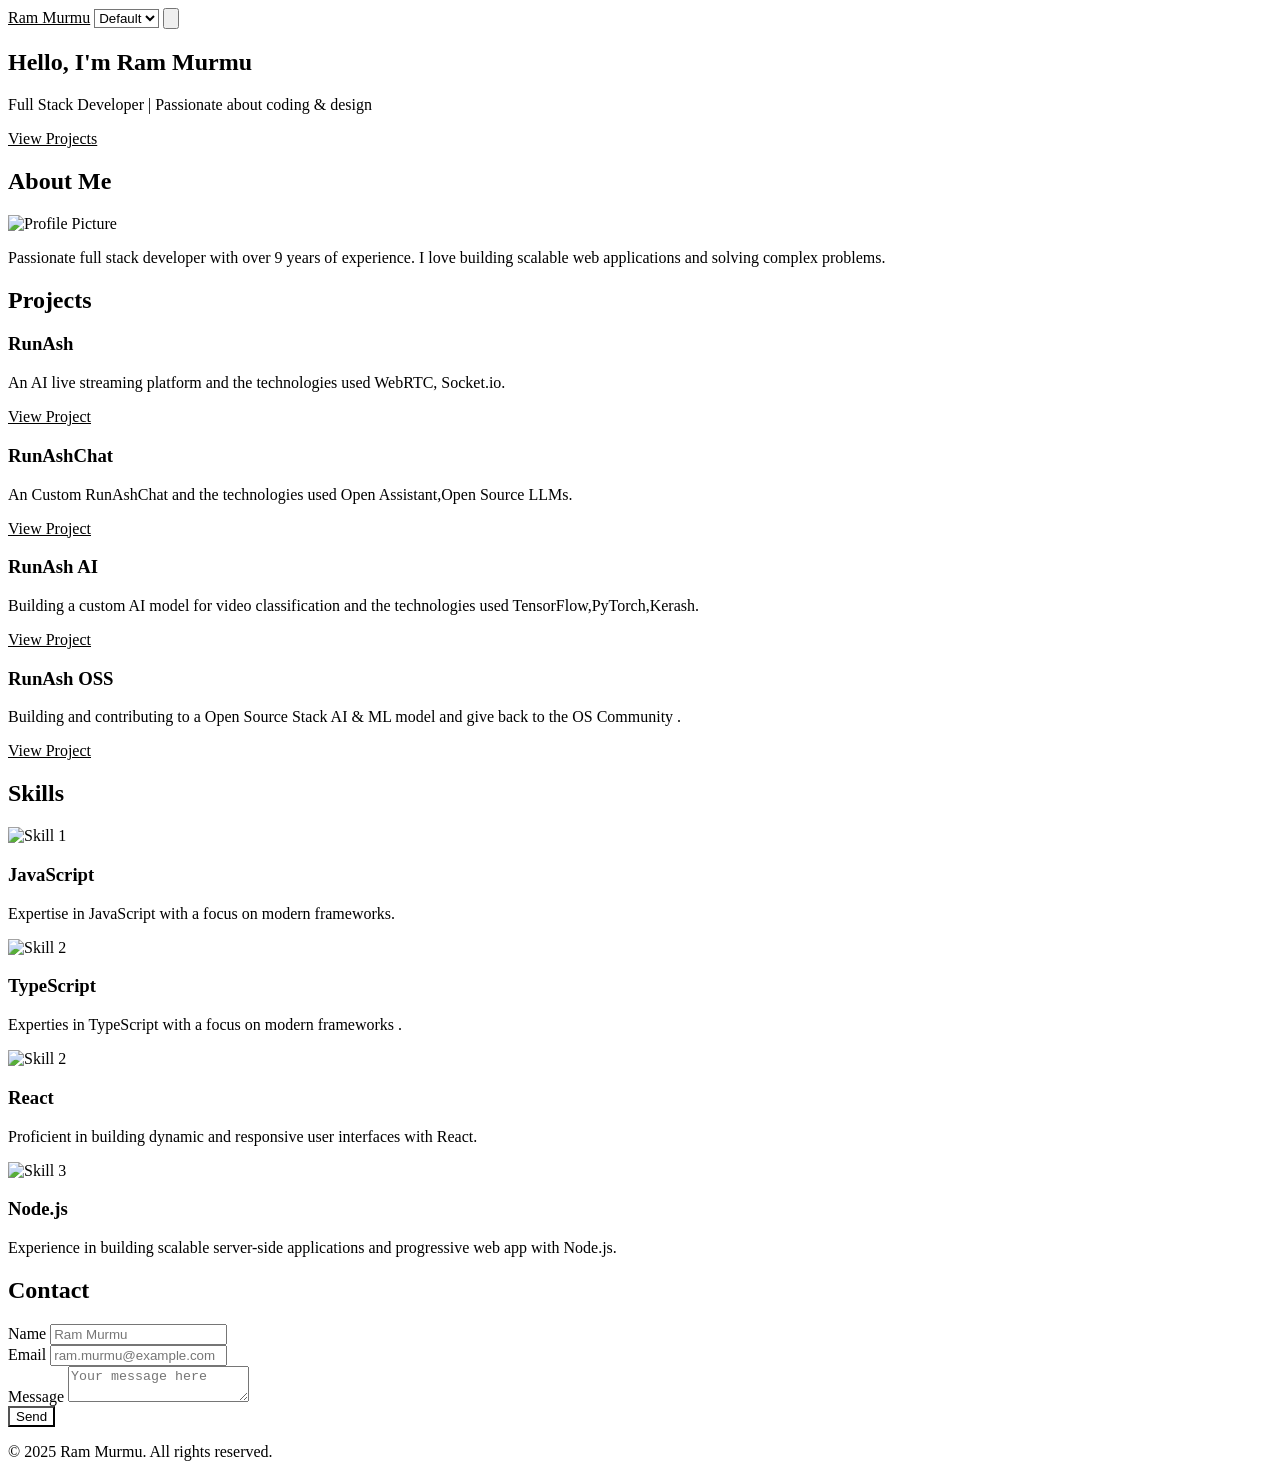
==== index.html @ b4e27adc "Fix HTML script entrypoints and remove dead references" ====
<!DOCTYPE html>
<html lang="en">
<head>
    <meta charset="UTF-8">
    <meta name="viewport" content="width=device-width, initial-scale=1.0">
    <title>Personal Portfolio</title>
    <script src="https://cdn.tailwindcss.com"></script>
    <link rel="stylesheet" href="https://cdn.jsdelivr.net/npm/tailwindcss@2.2.19/dist/tailwind.min.css">
    <link href="styles.css" rel="stylesheet">
    <style>
        .hidden {
            display: none;
        }
    </style>
    
<!-- Global site tag (gtag.js) - Google Analytics -->
    <script async src="https://www.googletagmanager.com/gtag/js?id=UA-XXXXXXXXX-X"></script>
    <script>
      window.dataLayer = window.dataLayer || [];
      function gtag(){dataLayer.push(arguments);}
      gtag('js', new Date());

      gtag('config', 'UA-XXXXXXXXX-X');
    </script>
    
    <!-- Structured Data -->
    <script type="application/ld+json">
      {
        "@context": "https://schema.org",
        "@type": "WebSite",
        "url": "http://www.github.com/rammurmu/rammurmu.io",
        "name": "rammurmu.io",
        "author": {
          "@type": "Person",
          "name": "rammurmu"
        },
        "description": "Welcome to rammurmu.io, the personal website of rammurmu, a passionate web developer.",
        "publisher": {
          "@type": "Organization",
          "name": "rammurmu.io"
        }
      }
    </script>
    <!-- Hotjar Tracking Code -->
    <script>
      (function(h,o,t,j,a,r){
          h.hj=h.hj||function(){(h.hj.q=h.hj.q||[]).push(arguments)};
          h._hjSettings={hjid:YOUR_HOTJAR_ID,hjsv:6};
          a=o.getElementsByTagName('head')[0];
          r=o.createElement('script');r.async=1;
          r.src=t+h._hjSettings.hjid+j+h._hjSettings.hjsv;
          a.appendChild(r);
      })(window,document,'https://static.hotjar.com/c/hotjar-','.js?sv=');
    </script>
    <style>
        /* Default Theme */
        [data-theme="default"] {
            --bg-color: #f1f5f9;
            --text-color: #1f2937;
            --primary-color: #3b82f6;
            --secondary-color: #6b7280;
        }
        /* White Theme */
        [data-theme="white"] {
            --bg-color: #ffffff;
            --text-color: #000000;
            --primary-color: #3b82f6;
            --secondary-color: #6b7280;
        }
        /* Dark Theme */
        [data-theme="dark"] {
            --bg-color: #1f2937;
            --text-color: #ffffff;
            --primary-color: #6366f1;
            --secondary-color: #9ca3af;
        }
        /* Apply custom CSS variables */
        body {
            background-color: var(--bg-color);
            color: var(--text-color);
        }
        a {
            color: var(--primary-color);
        }
        a:hover {
            color: var(--secondary-color);
        }
        .bg-white {
            background-color: var(--bg-color);
        }
        .text-gray-800 {
            color: var(--text-color);
        }
        .bg-blue-500 {
            background-color: var(--primary-color);
        }
        .bg-blue-700 {
            background-color: var(--secondary-color);
        }
        .text-blue-500 {
            color: var(--primary-color);
        }
        .text-blue-700 {
            color: var(--secondary-color);
        }
    </style>
    <style>
        .typewriter p {
            overflow: hidden; 
            border-right: .15em solid orange; 
            white-space: nowrap; 
            margin: 0 auto; 
            letter-spacing: .15em; 
            animation: typing 3.5s steps(40, end), blink-caret .75s step-end infinite;
        }

        @keyframes typing {
            from { width: 0 }
            to { width: 100% }
        }

        @keyframes blink-caret {
            from, to { border-color: transparent }
            50% { border-color: transparent; }
        }

        
    </style>
</head>
<body class="bg-gray-100 ">

    <!-- Navbar -->
    <nav class="bg-white shadow-md">
        <div class="container mx-auto px-6 py-3 flex justify-between items-center">
            <a href="#" class="text-gray-800 text-lg font-bold">Ram Murmu</a>
            <div class="hidden md:flex space-x-6">
                <a href="#about" class="text-gray-800 hover:text-gray-500">About</a>
                <a href="#projects" class="text-gray-800 hover:text-gray-500">Projects</a>
                <a href="skills.html" class="text-gray-800 hover:text-gray-500">Skills</a>
                <a href="experience.html" class="text-gray-800 hover:text-gray-500">Experience</a>
                <a href="#contact" class="text-gray-800 hover:text-gray-500">Contact</a>
                <div class="mb-0 flex justify-center">
                <input id="searchInput" type="text" placeholder="Search projects..." class="shadow appearance-none border rounded w-0 md:w-1/2 py-2 px-3 text-gray-700 leading-tight focus:outline-none focus:shadow-outline">
                </div>
            
            </div>
            <!-- Theme Toggle -->
            <select id="theme-toggle" class="md:hidden text-gray-800 focus:outline-none bg-white border rounded px-2 py-1">
                <option value="default">Default</option>
                <option value="white">White</option>
                <option value="dark">Dark</option>
            </select>
            <!-- Mobile Menu Button -->
            <button id="mobile-menu-button" class="md:hidden text-gray-800 focus:outline-none">
                <svg class="h-6 w-6 fill-current" viewBox="0 0 24 24">
                    <path fill-rule="evenodd" d="M4 5a1 1 0 011-1h14a1 1 0 110 2H5a1 1 0 01-1-1zm0 6a1 1 0 011-1h14a1 1 0 110 2H5a1 1 0 01-1-1zm0 6a1 1 0 011-1h14a1 1 0 110 2H5a1 1 0 01-1-1z" clip-rule="evenodd"></path>
                </svg>
            </button>
        </div>
        <!-- Mobile Menu -->
        <div id="mobile-menu" class="md:hidden hidden flex flex-col items-center space-y-4 mt-4">
            <a href="#about" class="text-gray-800 hover:text-gray-500">About</a>
            <a href="#projects" class="text-gray-800 hover:text-gray-500">Projects</a>
            <a href="skills.html" class="text-gray-800 hover:text-gray-500">Skills</a>
            <a href="experience.html" class="text-gray-800 hover:text-gray-500">Experience</a>
            <a href="#contact" class="text-gray-800 hover:text-gray-500">Contact</a>
        
        <!-- Search Toggle -->
        <div class="mb-0 flex justify-center">
                <input id="searchInput" type="text" placeholder="Search projects..." class="shadow appearance-none border rounded w-0 md:w-1/2 py-2 px-3 text-gray-700 leading-tight focus:outline-none focus:shadow-outline">
        </div>
        </div>
    </nav>
    

    <!-- Hero Section -->
    <section class="bg-hero bg-cover bg-center h-screen flex items-center justify-center text-gray-500" style="background-image: url('');">
        <div class="text-center">
            <h1 class="text-5xl font-bold mb-4">Hello, I'm Ram Murmu</h1>
            <p class="text-xl mb-8">Full Stack Developer | Passionate about coding & design</p>
            <a href="#projects" class="bg-blue-500 hover:bg-blue-700 text-white font-bold py-2 px-4 rounded">View Projects</a>
        </div>
    </section>

    <!-- About Me Section -->
    <section id="about" class="py-20">
        <div class="container mx-auto px-6">
            <h2 class="text-3xl font-bold text-center mb-10">About Me</h2>
            <div class="flex flex-wrap justify-center">
                <div class="w-full md:w-1/2 lg:w-1/3 p-6">
                    <img src="src/rammurmu.jpg" alt="Profile Picture" class="rounded-full mx-auto mb-4">
                    <p class="text-gray-800 text-center">Passionate full stack developer with over 9 years of experience. I love building scalable web applications and solving complex problems.</p>
                </div>
            </div>
        </div>
        
    </section>

    <!-- Projects Section -->
    <section id="projects" class="bg-gray-200 py-20">
        <div class="container mx-auto px-6">
            <h2 class="text-3xl font-bold text-center mb-10">Projects</h2>
            <div class="flex flex-wrap justify-center">
                <div class="w-full md:w-1/2 lg:w-1/3 p-6">
                    <div class="bg-white rounded-lg shadow-lg p-6">
                        <h3 class="text-xl font-bold mb-4">RunAsh</h3>
                        <p class="text-gray-800 mb-4">An AI live streaming platform  and the technologies used WebRTC, Socket.io.</p>
                        <a href="https://github.com/rammurmu/runash.in" class="bg-blue-500 hover:bg-blue-700 text-white font-bold py-2 px-4 rounded">View Project</a>
                    </div>
                </div>
                <div class="w-full md:w-1/2 lg:w-1/3 p-6">
                    <div class="bg-white rounded-lg shadow-lg p-6">
                        <h3 class="text-xl font-bold mb-4">RunAshChat</h3>
                        <p class="text-gray-800 mb-4">An Custom RunAshChat and the technologies used Open Assistant,Open Source LLMs.</p>
                        <a href="https://github.com/rammurmu/runashchat" class="bg-blue-500 hover:bg-blue-700 text-white font-bold py-2 px-4 rounded">View Project</a>
                    </div>
                </div>
                <div class="w-full md:w-1/2 lg:w-1/3 p-6">
                    <div class="bg-white rounded-lg shadow-lg p-6">
                        <h3 class="text-xl font-bold mb-4">RunAsh AI</h3>
                        <p class="text-gray-800 mb-4">Building a custom AI model for video classification and the technologies used TensorFlow,PyTorch,Kerash.</p>
                        <a href="https://github.com/rammurmu/runash.ai" class="bg-blue-500 hover:bg-blue-700 text-white font-bold py-2 px-4 rounded">View Project</a>
                    </div>
                </div>
                <div class="w-full md:w-1/2 lg:w-1/3 p-6">
                    <div class="bg-white rounded-lg shadow-lg p-6">
                        <h3 class="text-xl font-bold mb-4">RunAsh OSS</h3>
                        <p class="text-gray-800 mb-4">Building and contributing to a Open Source Stack AI & ML model and give back to the OS Community .</p>
                        <a href="https://github.com/rammurmu/runash-oss" class="bg-blue-500 hover:bg-blue-700 text-white font-bold py-2 px-4 rounded">View Project</a>
                    </div>
                 </div>
            </div>
        </div>
        
        
    </section>

    <!-- Skills Section -->
    <section id="skills" class="py-20">
        <div class="container mx-auto px-6">
            <h2 class="text-3xl font-bold text-center mb-10">Skills</h2>
            <div class="flex flex-wrap justify-center">
                <div class="w-full md:w-1/2 lg:w-1/3 p-6">
                    <div class="bg-white rounded-lg shadow-lg p-6 text-center">
                        <img src="src/javascript.svg" alt="Skill 1" class="mb-4">
                        <h3 class="text-xl font-bold mb-4">JavaScript</h3>
                        <p class="text-gray-800">Expertise in JavaScript with a focus on modern frameworks.</p>
                    </div>
                </div>
                <div class="w-full md:w-1/2 lg:w-1/3 p-6">
                    <div class="bg-white rounded-lg shadow-lg p-6 text-center">
                        <img src="src/typescript.svg" alt="Skill 2" class="mb-4">
                        <h3 class="text-xl font-bold mb-4">TypeScript</h3>
                        <p class="text-gray-800">Experties in TypeScript with a focus on modern frameworks .</p>
                    </div>
                </div>
                <div class="w-full md:w-1/2 lg:w-1/3 p-6">
                    <div class="bg-white rounded-lg shadow-lg p-6 text-center">
                        <img src="src/react.svg" alt="Skill 2" class="mb-4">
                        <h3 class="text-xl font-bold mb-4">React</h3>
                        <p class="text-gray-800">Proficient in building dynamic and responsive user interfaces with React.</p>
                    </div>
                </div>
                <div class="w-full md:w-1/2 lg:w-1/3 p-6">
                    <div class="bg-white rounded-lg shadow-lg p-6 text-center">
                        <img src="src/node.js.png" alt="Skill 3" class="mb-4">
                        <h3 class="text-xl font-bold mb-4">Node.js</h3>
                        <p class="text-gray-800">Experience in building scalable server-side applications and progressive web app with Node.js.</p>
                    </div>
                </div>
            </div>
        </div>
        
    </section>

    <!-- Contact Section -->
    <section id="contact" class="bg-gray-200 py-20">
        <div class="container mx-auto px-6">
            <h2 class="text-3xl font-bold text-center mb-10">Contact</h2>
            <div class="flex flex-wrap justify-center">
                <div class="w-full md:w-1/2 lg:w-1/3 p-6">
                    <form class="bg-white rounded-lg shadow-lg p-6">
                        <div class="mb-4">
                            <label class="block text-gray-700 font-bold mb-2" for="name">Name</label>
                            <input class="shadow appearance-none border rounded w-full py-2 px-3 text-gray-700 leading-tight focus:outline-none focus:shadow-outline" id="name" type="text" placeholder="Ram Murmu">
                        </div>
                        <div class="mb-4">
                            <label class="block text-gray-700 font-bold mb-2" for="email">Email</label>
                            <input class="shadow appearance-none border rounded w-full py-2 px-3 text-gray-700 leading-tight focus:outline-none focus:shadow-outline" id="email" type="email" placeholder="ram.murmu@example.com">
                        </div>
                        <div class="mb-6">
                            <label class="block text-gray-700 font-bold mb-2" for="message">Message</label>
                            <textarea class="shadow appearance-none border rounded w-full py-2 px-3 text-gray-700 leading-tight focus:outline-none focus:shadow-outline" id="message" placeholder="Your message here"></textarea>
                        </div>
                        <div class="flex items-center justify-between">
                            <button class="bg-blue-500 hover:bg-blue-700 text-white font-bold py-2 px-4 rounded focus:outline-none focus:shadow-outline" type="button">
                                Send
                            </button>
                        </div>
                    </form>
                </div>
            </div>
        </div>
    </section>

    <!-- Footer -->
    <footer class="bg-white shadow-md">
        <div class="container mx-auto px-6 py-3 text-center">
            <p class="text-gray-800">© 2025 Ram Murmu. All rights reserved.</p>
        </div>
    </footer>
    <!-- Canonical client bundle entrypoint: script.js -->
    <script src="script.js"></script>
    <script src="analytics.js"></script>
    <script>
        if ('serviceWorker' in navigator) {
            navigator.serviceWorker.register('/service-worker.js')
                .then(function(registration) {
                    console.log('Service Worker registered with scope:', registration.scope);
                }).catch(function(error) {
                    console.log('Service Worker registration failed:', error);
                });
        }
    </script>
</body>
</html>
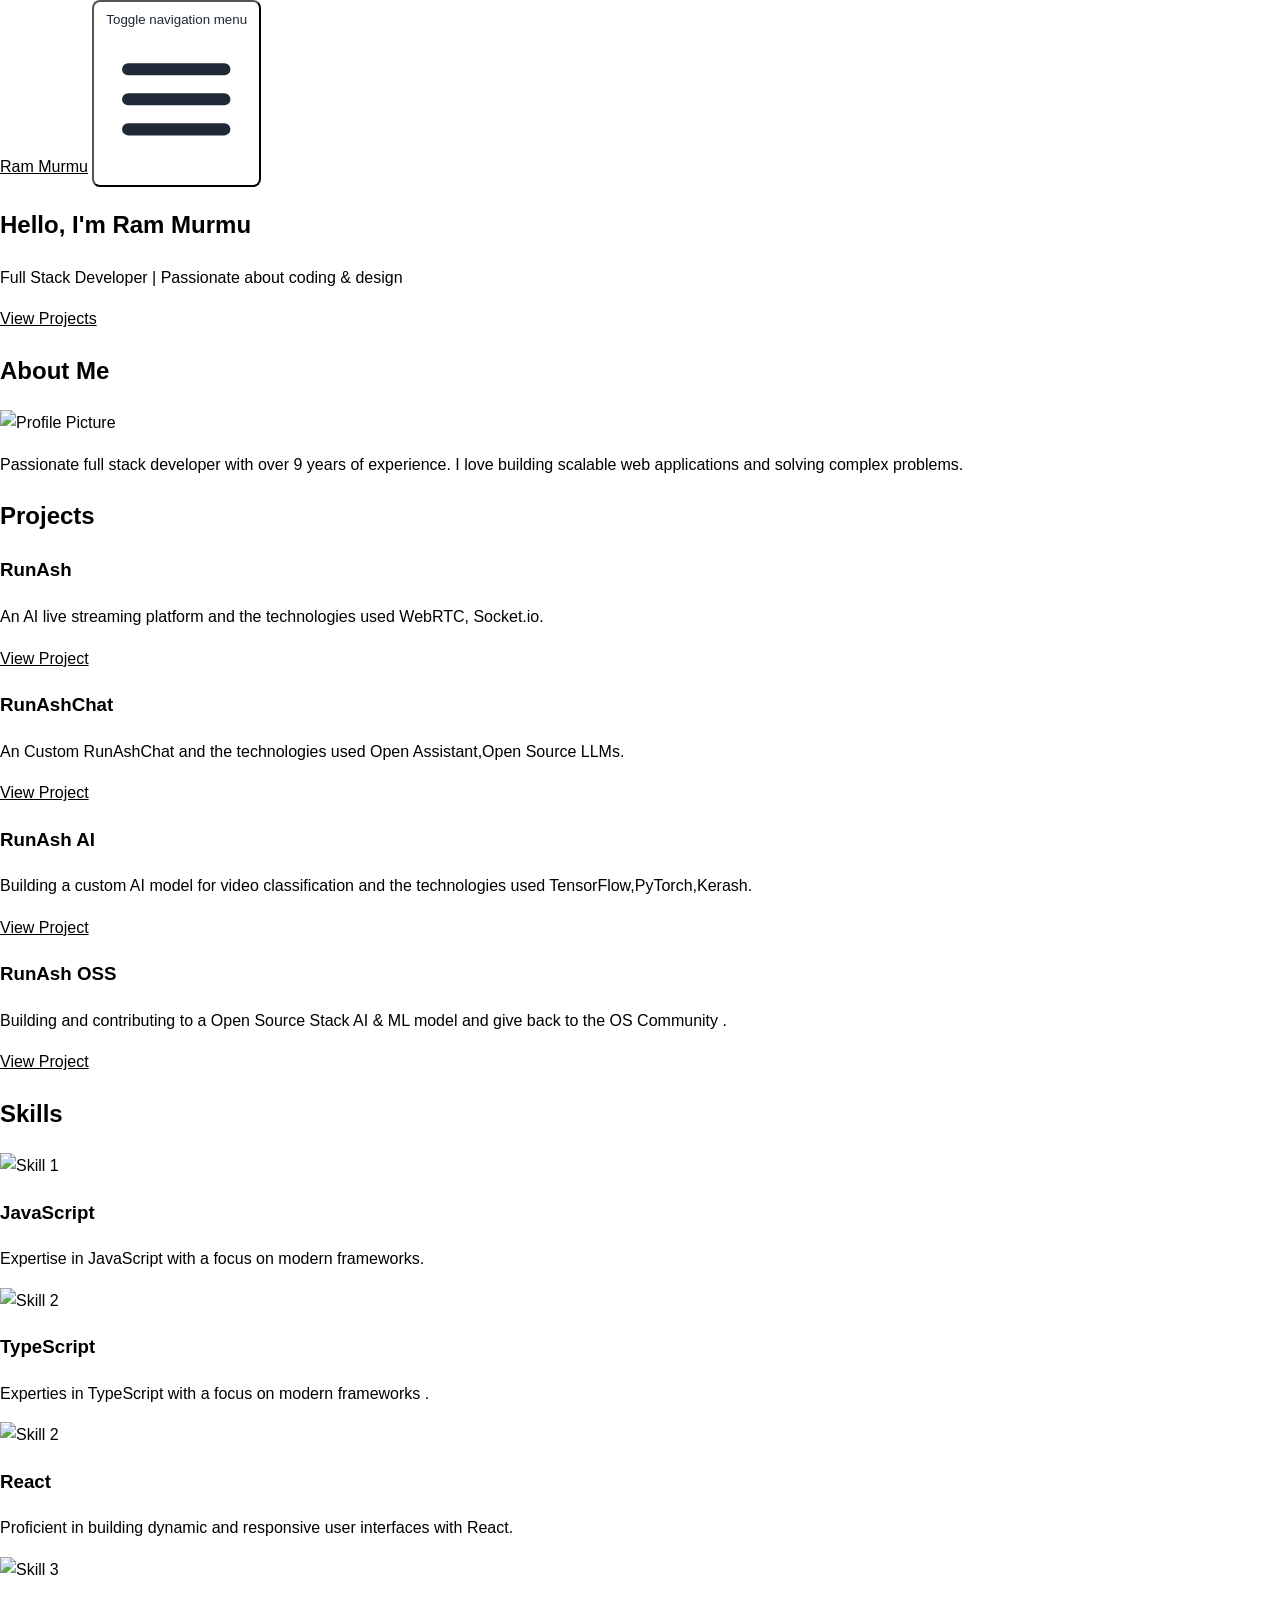
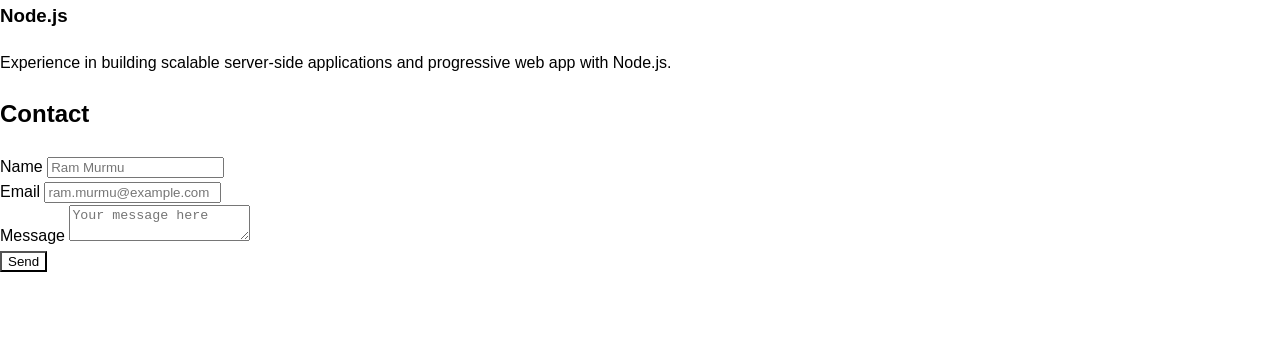
==== commit 70e8c27d: "Add reusable accessible mobile navbar pattern across pages" ====
--- a/index.html
+++ b/index.html
@@ -130,45 +130,36 @@
 <body class="bg-gray-100 ">
 
     <!-- Navbar -->
-    <nav class="bg-white shadow-md">
-        <div class="container mx-auto px-6 py-3 flex justify-between items-center">
-            <a href="#" class="text-gray-800 text-lg font-bold">Ram Murmu</a>
-            <div class="hidden md:flex space-x-6">
-                <a href="#about" class="text-gray-800 hover:text-gray-500">About</a>
-                <a href="#projects" class="text-gray-800 hover:text-gray-500">Projects</a>
-                <a href="skills.html" class="text-gray-800 hover:text-gray-500">Skills</a>
-                <a href="experience.html" class="text-gray-800 hover:text-gray-500">Experience</a>
-                <a href="#contact" class="text-gray-800 hover:text-gray-500">Contact</a>
-                <div class="mb-0 flex justify-center">
-                <input id="searchInput" type="text" placeholder="Search projects..." class="shadow appearance-none border rounded w-0 md:w-1/2 py-2 px-3 text-gray-700 leading-tight focus:outline-none focus:shadow-outline">
-                </div>
-            
-            </div>
-            <!-- Theme Toggle -->
-            <select id="theme-toggle" class="md:hidden text-gray-800 focus:outline-none bg-white border rounded px-2 py-1">
-                <option value="default">Default</option>
-                <option value="white">White</option>
-                <option value="dark">Dark</option>
-            </select>
-            <!-- Mobile Menu Button -->
-            <button id="mobile-menu-button" class="md:hidden text-gray-800 focus:outline-none">
-                <svg class="h-6 w-6 fill-current" viewBox="0 0 24 24">
-                    <path fill-rule="evenodd" d="M4 5a1 1 0 011-1h14a1 1 0 110 2H5a1 1 0 01-1-1zm0 6a1 1 0 011-1h14a1 1 0 110 2H5a1 1 0 01-1-1zm0 6a1 1 0 011-1h14a1 1 0 110 2H5a1 1 0 01-1-1z" clip-rule="evenodd"></path>
+    <nav class="bg-white shadow-md" aria-label="Primary">
+        <div class="container mx-auto px-6 py-3 flex items-center justify-between gap-4">
+            <a href="index.html" class="text-gray-800 text-lg font-bold">Ram Murmu</a>
+            <button
+                class="mobile-nav-toggle md:hidden nav-focus-ring"
+                type="button"
+                aria-expanded="false"
+                aria-controls="primary-nav-menu"
+                data-nav-toggle>
+                <span class="sr-only">Toggle navigation menu</span>
+                <svg class="h-6 w-6" viewBox="0 0 24 24" fill="none" aria-hidden="true" stroke="currentColor" stroke-width="2" stroke-linecap="round">
+                    <path d="M4 7h16M4 12h16M4 17h16"></path>
                 </svg>
             </button>
-        </div>
-        <!-- Mobile Menu -->
-        <div id="mobile-menu" class="md:hidden hidden flex flex-col items-center space-y-4 mt-4">
-            <a href="#about" class="text-gray-800 hover:text-gray-500">About</a>
-            <a href="#projects" class="text-gray-800 hover:text-gray-500">Projects</a>
-            <a href="skills.html" class="text-gray-800 hover:text-gray-500">Skills</a>
-            <a href="experience.html" class="text-gray-800 hover:text-gray-500">Experience</a>
-            <a href="#contact" class="text-gray-800 hover:text-gray-500">Contact</a>
-        
-        <!-- Search Toggle -->
-        <div class="mb-0 flex justify-center">
-                <input id="searchInput" type="text" placeholder="Search projects..." class="shadow appearance-none border rounded w-0 md:w-1/2 py-2 px-3 text-gray-700 leading-tight focus:outline-none focus:shadow-outline">
-        </div>
+            <ul class="hidden md:flex items-center space-x-2 lg:space-x-4">
+                <li><a href="#about" class="nav-link">About</a></li>
+                <li><a href="#projects" class="nav-link">Projects</a></li>
+                <li><a href="skills.html" class="nav-link">Skills</a></li>
+                <li><a href="experience.html" class="nav-link">Experience</a></li>
+                <li><a href="#contact" class="nav-link">Contact</a></li>
+            </ul>
+        </div>
+        <div id="primary-nav-menu" class="mobile-nav-panel md:hidden" data-mobile-nav hidden>
+            <ul class="px-6 pb-4 pt-2">
+                <li><a href="#about" class="mobile-nav-link">About</a></li>
+                <li><a href="#projects" class="mobile-nav-link">Projects</a></li>
+                <li><a href="skills.html" class="mobile-nav-link">Skills</a></li>
+                <li><a href="experience.html" class="mobile-nav-link">Experience</a></li>
+                <li><a href="#contact" class="mobile-nav-link">Contact</a></li>
+            </ul>
         </div>
     </nav>
     
@@ -322,5 +313,6 @@
                 });
         }
     </script>
+    <script src="nav-menu.js"></script>
 </body>
 </html>
--- a/styles.css
+++ b/styles.css
@@ -0,0 +1,399 @@
+@tailwind base;
+@tailwind components;
+@tailwind utilities;
+
+/* Default Theme */
+        [data-theme="default"] {
+            --bg-color: #f1f5f9;
+            --text-color: #1f2937;
+            --primary-color: #3b82f6;
+            --secondary-color: #6b7280;
+        }
+        /* White Theme */
+        [data-theme="white"] {
+            --bg-color: #ffffff;
+            --text-color: #000000;
+            --primary-color: #3b82f6;
+            --secondary-color: #6b7280;
+        }
+        /* Dark Theme */
+        [data-theme="dark"] {
+            --bg-color: #1f2937;
+            --text-color: #ffffff;
+            --primary-color: #6366f1;
+            --secondary-color: #9ca3af;
+                }
+
+/* Apply custom CSS variables */
+        body {
+            background-color: var(--bg-color);
+            color: var(--text-color);
+        }
+        a {
+            color: var(--primary-color);
+        }
+        a:hover {
+            color: var(--secondary-color);
+        }
+        .bg-white {
+            background-color: var(--bg-color);
+        }
+        .text-gray-800 {
+            color: var(--text-color);
+        }
+        .bg-blue-500 {
+            background-color: var(--primary-color);
+        }
+        .bg-blue-700 {
+            background-color: var(--secondary-color);
+        }
+        .text-blue-500 {
+            color: var(--primary-color);
+        }
+        .text-blue-700 {
+            color: var(--secondary-color);
+        }
+    
+
+
+header {
+    background-color: var(--header-bg-color);
+    color: var(--header-text-color);
+}
+
+footer {
+    background-color: var(--header-bg-color);
+    color: var(--header-text-color);
+}
+
+button, .filter-btn {
+    background-color: var(--button-bg-color);
+    color: var(--button-text-color);
+    transition: background-color 0.3s ease, color 0.3s ease;
+}
+
+button:hover, .filter-btn:hover {
+    background-color: var(--link-hover-color);
+    color: var(--button-text-color);
+}
+
+a:hover {
+    color: var(--link-hover-color);
+}
+
+.project {
+    background-color: var(--card-bg-color);
+    color: var(--card-text-color);
+    opacity: 0;
+    transform: translateY(20px);
+    transition: opacity 0.5s ease, transform 0.5s ease;
+}
+
+.project.visible {
+    opacity: 1;
+    transform: translateY(0);
+}
+
+/* Typewriter effect */
+.typewriter h1 {
+    overflow: hidden; 
+    border-right: .15em solid orange; 
+    white-space: nowrap; 
+    margin: 0 auto; 
+    letter-spacing: .15em; 
+    animation: typing 3.5s steps(40, end), blink-caret .75s step-end infinite;
+}
+
+@keyframes typing {
+    from { width: 0 }
+    to { width: 100% }
+}
+
+@keyframes blink-caret {
+    from, to { border-color: transparent }
+    50% { border-color: orange; }
+}
+
+/* Social icons hover effect */
+.social-icons a {
+    margin: 0 10px;
+    color: var(--header-text-color);
+    text-decoration: none;
+    transition: color 0.3s ease;
+}
+
+.social-icons a:hover {
+    color: orange;
+}
+
+/* Filter button active state */
+.filter-btn.active {
+    font-weight: bold;
+    color: orange;
+        }
+
+/* Custom styles */
+body {
+    font-family: Arial, sans-serif;
+    line-height: 1.6;
+    margin: 0;
+    padding: 0;
+}
+
+header {
+    background: #333;
+    color: #fff;
+    padding: 10px 0;
+    text-align: center;
+}
+
+header nav {
+    display: flex;
+    justify-content: space-between;
+    align-items: center;
+    max-width: 800px;
+    margin: 0 auto;
+    padding: 0 20px;
+}
+
+header nav button {
+    background: none;
+    border: none;
+    color: #fff;
+    font-size: 24px;
+    cursor: pointer;
+    display: none;
+}
+
+header nav ul {
+    list-style: none;
+    padding: 0;
+    display: flex;
+    flex-wrap: wrap;
+}
+
+header nav ul li {
+    margin: 0 10px;
+}
+
+header nav ul li a {
+    text-decoration: none;
+    color: #fff;
+    font-weight: bold;
+}
+
+header nav ul li a:hover {
+    color: #ddd;
+}
+
+main {
+    padding: 20px;
+    max-width: 800px;
+    margin: 20px auto;
+    background: #fff;
+    border-radius: 8px;
+    box-shadow: 0 0 10px rgba(0, 0, 0, 0.1);
+}
+
+footer {
+    text-align: center;
+    padding: 10px 0;
+    background: #333;
+    color: #fff;
+}
+
+/* Blog section styles */
+#search {
+    margin-bottom: 20px;
+}
+
+#search-input {
+    width: 100%;
+    padding: 10px;
+    font-size: 16px;
+    border-radius: 4px;
+    border: 1px solid #ccc;
+}
+
+#categories {
+    margin-bottom: 20px;
+}
+
+#categories ul {
+    list-style: none;
+    padding: 0;
+}
+
+#categories li {
+    display: inline;
+    margin-right: 10px;
+}
+
+#categories a {
+    text-decoration: none;
+    color: #333;
+    padding: 5px 10px;
+    border-radius: 4px;
+    transition: background 0.3s, color 0.3s;
+}
+
+#categories a:hover, #categories a.active {
+    background: #333;
+    color: #fff;
+}
+
+#blog-posts article {
+    border-bottom: 1px solid #ccc;
+    padding-bottom: 10px;
+    margin-bottom: 10px;
+    padding-left: 20px;
+    position: relative;
+}
+
+#blog-posts article::before {
+    content: "";
+    position: absolute;
+    left: 0;
+    top: 0;
+    bottom: 0;
+    width: 5px;
+    background: #333;
+    border-radius: 0 4px 4px 0;
+}
+
+#blog-posts h2 {
+    margin: 0;
+}
+
+#blog-posts p {
+    margin: 5px 0;
+}
+
+/* Animations */
+@keyframes fadeIn {
+    from {
+        opacity: 0;
+        transform: translateY(20px);
+    }
+    to {
+        opacity: 1;
+        transform: translateY(0);
+    }
+}
+
+main, #blog-posts article {
+    animation: fadeIn 0.5s ease-in-out;
+}
+
+/* Pagination styles */
+#pagination {
+    display: flex;
+    justify-content: center;
+    align-items: center;
+    margin-top: 20px;
+}
+
+#pagination button {
+    padding: 10px 20px;
+    margin: 0 10px;
+    border: none;
+    background: #333;
+    color: #fff;
+    border-radius: 4px;
+    cursor: pointer;
+    transition: background 0.3s;
+}
+
+#pagination button:disabled {
+    background: #ccc;
+    cursor: not-allowed;
+}
+
+#pagination button:hover:not(:disabled) {
+    background: #555;
+}
+
+#page-info {
+    font-weight: bold;
+}
+
+/* Responsive styles */
+@media (max-width: 600px) {
+    header nav ul {
+        flex-direction: column;
+        display: none;
+    }
+
+    header nav ul li {
+        margin: 10px 0;
+    }
+
+    header nav button {
+        display: block;
+    }
+
+    header nav ul.open {
+        display: flex;
+    }
+    }
+
+/* Reusable navbar utilities */
+.nav-link {
+    display: inline-flex;
+    align-items: center;
+    border-radius: 0.5rem;
+    padding: 0.625rem 0.875rem;
+    color: #1f2937;
+    font-weight: 600;
+    text-decoration: none;
+    transition: background-color 0.2s ease, color 0.2s ease;
+}
+
+.nav-link:hover {
+    background-color: rgba(59, 130, 246, 0.08);
+    color: #1d4ed8;
+}
+
+.nav-link-active {
+    color: #1d4ed8;
+    background-color: rgba(59, 130, 246, 0.12);
+}
+
+.mobile-nav-link {
+    display: block;
+    border-radius: 0.5rem;
+    padding: 0.875rem 0.875rem;
+    color: #1f2937;
+    font-weight: 600;
+    text-decoration: none;
+}
+
+.mobile-nav-link:hover {
+    background-color: rgba(59, 130, 246, 0.08);
+    color: #1d4ed8;
+}
+
+.nav-focus-ring:focus-visible,
+.nav-link:focus-visible,
+.mobile-nav-link:focus-visible {
+    outline: 3px solid #2563eb;
+    outline-offset: 2px;
+}
+
+.mobile-nav-toggle {
+    border-radius: 0.5rem;
+    padding: 0.625rem;
+    color: #1f2937;
+}
+
+.mobile-nav-panel {
+    max-height: 0;
+    overflow: hidden;
+    opacity: 0;
+    transition: max-height 0.25s ease, opacity 0.25s ease;
+}
+
+.mobile-nav-panel.is-open {
+    max-height: 28rem;
+    opacity: 1;
+}
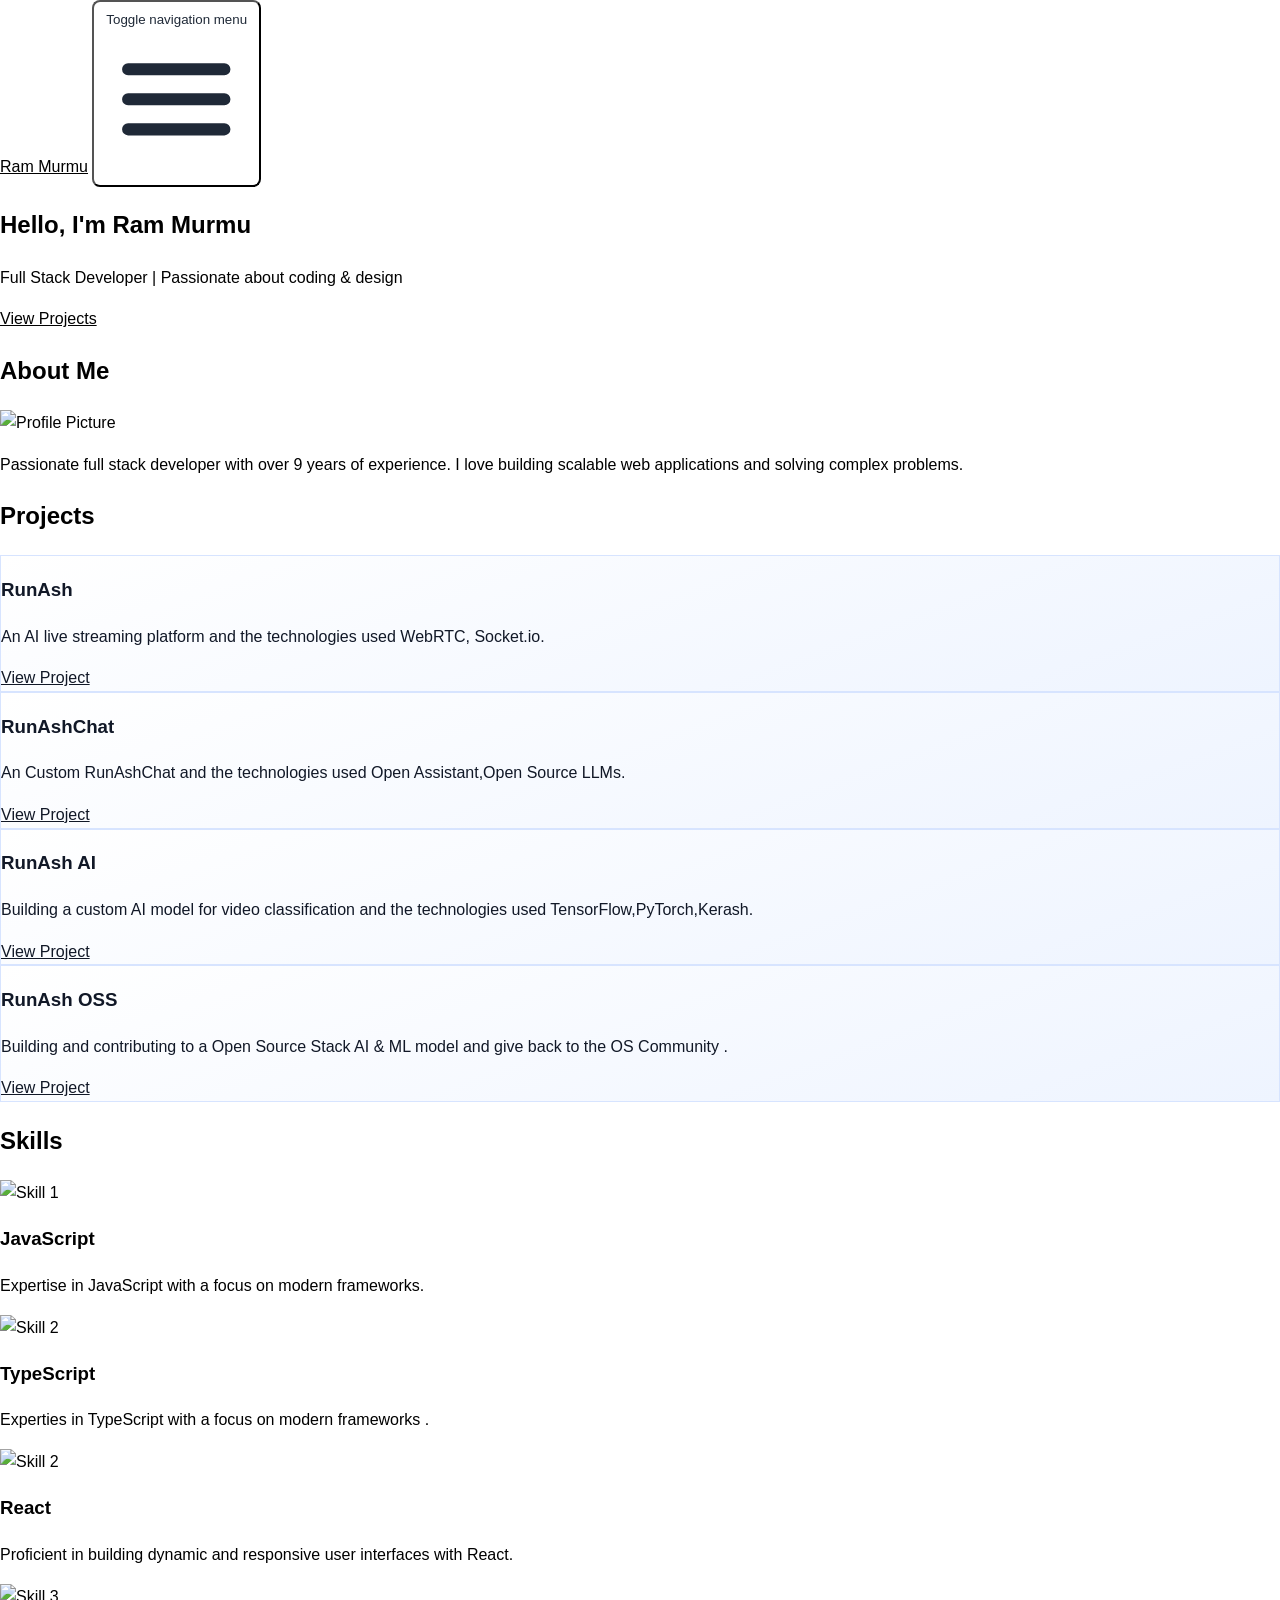
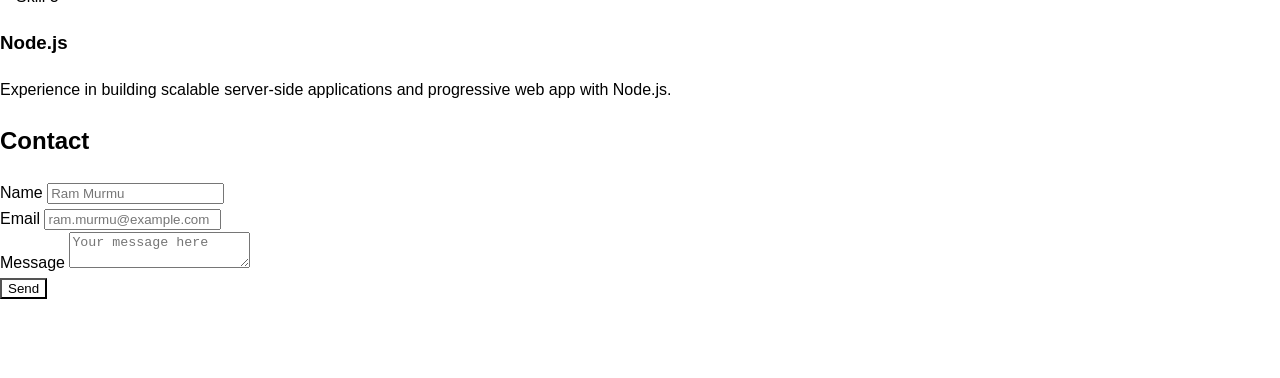
==== commit 82564caa: "Replace binary OG images with SVG assets" ====
--- a/index.html
+++ b/index.html
@@ -3,7 +3,17 @@
 <head>
     <meta charset="UTF-8">
     <meta name="viewport" content="width=device-width, initial-scale=1.0">
-    <title>Personal Portfolio</title>
+    <title>Ram Murmu | Full Stack Developer Portfolio</title>
+    <meta name="description" content="Explore Ram Murmu’s portfolio featuring full stack development projects, technical skills, and experience building scalable web products.">
+    <meta property="og:title" content="Ram Murmu | Full Stack Developer Portfolio">
+    <meta property="og:description" content="Explore Ram Murmu’s portfolio featuring full stack development projects, technical skills, and experience building scalable web products.">
+    <meta property="og:image" content="https://rammurmu.github.io/rammurmu.io/src/og/home-og.svg">
+    <meta property="og:url" content="https://rammurmu.github.io/rammurmu.io/index.html">
+    <meta property="og:type" content="website">
+    <meta name="twitter:card" content="summary_large_image">
+    <meta name="twitter:title" content="Ram Murmu | Full Stack Developer Portfolio">
+    <meta name="twitter:description" content="Explore Ram Murmu’s portfolio featuring full stack development projects, technical skills, and experience building scalable web products.">
+    <meta name="twitter:image" content="https://rammurmu.github.io/rammurmu.io/src/og/home-og.svg">
     <script src="https://cdn.tailwindcss.com"></script>
     <link rel="stylesheet" href="https://cdn.jsdelivr.net/npm/tailwindcss@2.2.19/dist/tailwind.min.css">
     <link href="styles.css" rel="stylesheet">
@@ -193,28 +203,28 @@
             <h2 class="text-3xl font-bold text-center mb-10">Projects</h2>
             <div class="flex flex-wrap justify-center">
                 <div class="w-full md:w-1/2 lg:w-1/3 p-6">
-                    <div class="bg-white rounded-lg shadow-lg p-6">
+                    <div class="card-gradient-project rounded-lg shadow-lg p-6">
                         <h3 class="text-xl font-bold mb-4">RunAsh</h3>
                         <p class="text-gray-800 mb-4">An AI live streaming platform  and the technologies used WebRTC, Socket.io.</p>
                         <a href="https://github.com/rammurmu/runash.in" class="bg-blue-500 hover:bg-blue-700 text-white font-bold py-2 px-4 rounded">View Project</a>
                     </div>
                 </div>
                 <div class="w-full md:w-1/2 lg:w-1/3 p-6">
-                    <div class="bg-white rounded-lg shadow-lg p-6">
+                    <div class="card-gradient-project rounded-lg shadow-lg p-6">
                         <h3 class="text-xl font-bold mb-4">RunAshChat</h3>
                         <p class="text-gray-800 mb-4">An Custom RunAshChat and the technologies used Open Assistant,Open Source LLMs.</p>
                         <a href="https://github.com/rammurmu/runashchat" class="bg-blue-500 hover:bg-blue-700 text-white font-bold py-2 px-4 rounded">View Project</a>
                     </div>
                 </div>
                 <div class="w-full md:w-1/2 lg:w-1/3 p-6">
-                    <div class="bg-white rounded-lg shadow-lg p-6">
+                    <div class="card-gradient-project rounded-lg shadow-lg p-6">
                         <h3 class="text-xl font-bold mb-4">RunAsh AI</h3>
                         <p class="text-gray-800 mb-4">Building a custom AI model for video classification and the technologies used TensorFlow,PyTorch,Kerash.</p>
                         <a href="https://github.com/rammurmu/runash.ai" class="bg-blue-500 hover:bg-blue-700 text-white font-bold py-2 px-4 rounded">View Project</a>
                     </div>
                 </div>
                 <div class="w-full md:w-1/2 lg:w-1/3 p-6">
-                    <div class="bg-white rounded-lg shadow-lg p-6">
+                    <div class="card-gradient-project rounded-lg shadow-lg p-6">
                         <h3 class="text-xl font-bold mb-4">RunAsh OSS</h3>
                         <p class="text-gray-800 mb-4">Building and contributing to a Open Source Stack AI & ML model and give back to the OS Community .</p>
                         <a href="https://github.com/rammurmu/runash-oss" class="bg-blue-500 hover:bg-blue-700 text-white font-bold py-2 px-4 rounded">View Project</a>
--- a/styles.css
+++ b/styles.css
@@ -92,6 +92,19 @@
 .project.visible {
     opacity: 1;
     transform: translateY(0);
+}
+
+/* Subtle gradient utility classes for content cards */
+.card-gradient-project {
+    background: linear-gradient(160deg, #ffffff 0%, #eef4ff 100%);
+    border: 1px solid #d7e4ff;
+    color: #111827;
+}
+
+.card-gradient-blog {
+    background: linear-gradient(160deg, #ffffff 0%, #effcf6 100%);
+    border: 1px solid #d1fae5;
+    color: #111827;
 }
 
 /* Typewriter effect */
